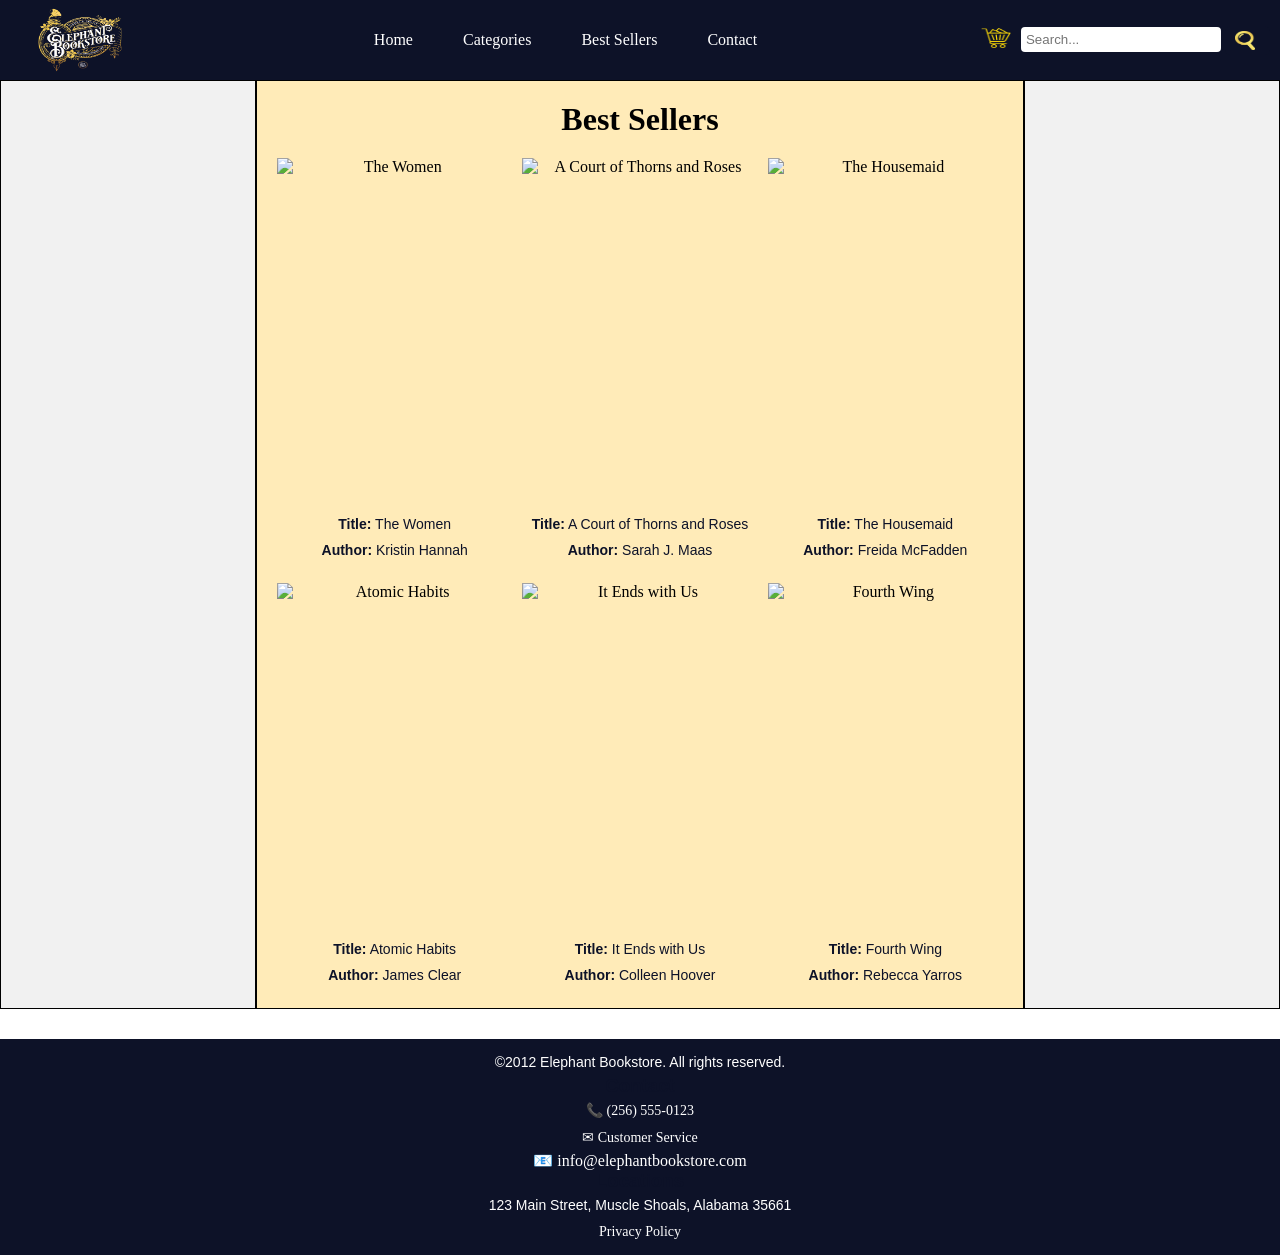
==== Best Sellers/index.html @ 0eb8ee9d "Changes made for multiple issues, #18 and #19" ====
<!doctype html>
<html lang="en">
  <head>
    <meta charset="UTF-8" />
    <meta name="viewport" content="width=device-width, initial-scale=1.0" />
    <link rel="stylesheet" href="css/Templates.css" />
    <title>Best Sellers - Elephant Bookstore</title>
  </head>
  <body>
    <nav class="navbar">
      <img
        src="imgs/elephantBookstoreLogo.jpg"
        alt="Elephant Bookstore Logo"
        class="logo"
      />

      <div class="nav-links">
        <a href="../index.html">Home</a>
        <a href="../Categories/categories.html">Categories</a>
        <a href="index.html">Best Sellers</a>
        <a href="../Contact/Contact.html">Contact</a>
      </div>

      <!--Cart here-->
      <a href="./Cart/Cart.html">
        <img src="imgs/Cart.png" alt="carticon" class="cart" />
      </a>

      <!--Search Container and Icon-->
      <div class="search-container">
        <input type="text" placeholder="Search..." />
        <button type="submit" class="submit">
          <img
            src="imgs/vecteezy_gold-search-icon_11947139.png"
            alt="search-icon"
            class="search-icon"
          />
        </button>
      </div>
    </nav>

    <!--Columns grid start-->
    <div class="grid-container">

      <!--Column 1-->
      <div class="column1"></div>

      <!--Column 2-->
      <div class="column2">
        <h1>Best Sellers</h1>

        <!-- Row 1 -->
        <div class="book-row-grid">

          <div class="book1">
            <!-- The Women by Kristin Hannah (OL cover via ISBN) -->
            <img
              src="https://covers.openlibrary.org/b/isbn/9781250178602-M.jpg"
              alt="The Women"
              class="sub-img"
            />
            <p class="navy-p-text"><strong>Title:</strong> The Women</p>
            <p class="navy-p-text"><strong>Author:</strong> Kristin Hannah</p>
          </div>

          <div class="book2">
            <!-- A Court of Thorns and Roses by Sarah J. Maas -->
            <img
              src="https://covers.openlibrary.org/b/isbn/9781635575569-M.jpg"
              alt="A Court of Thorns and Roses"
              class="sub-img"
            />
            <p class="navy-p-text"><strong>Title:</strong> A Court of Thorns and Roses</p>
            <p class="navy-p-text"><strong>Author:</strong> Sarah J. Maas</p>
          </div>

          <div class="book3">
            <!-- The Housemaid by Freida McFadden -->
            <img
              src="https://covers.openlibrary.org/b/isbn/9781538742570-M.jpg"
              alt="The Housemaid"
              class="sub-img"
            />
            <p class="navy-p-text"><strong>Title:</strong> The Housemaid</p>
            <p class="navy-p-text"><strong>Author:</strong> Freida McFadden</p>
          </div>

        </div>

        <!-- Row 2 -->
        <div class="book-row-grid">

          <div class="book1">
            <!-- Atomic Habits by James Clear -->
            <img
              src="https://covers.openlibrary.org/b/isbn/9780735211292-M.jpg"
              alt="Atomic Habits"
              class="sub-img"
            />
            <p class="navy-p-text"><strong>Title:</strong> Atomic Habits</p>
            <p class="navy-p-text"><strong>Author:</strong> James Clear</p>
          </div>

          <div class="book2">
            <!-- It Ends with Us by Colleen Hoover -->
            <img
              src="https://covers.openlibrary.org/b/isbn/9781501110368-M.jpg"
              alt="It Ends with Us"
              class="sub-img"
            />
            <p class="navy-p-text"><strong>Title:</strong> It Ends with Us</p>
            <p class="navy-p-text"><strong>Author:</strong> Colleen Hoover</p>
          </div>

          <div class="book3">
            <!-- Fourth Wing by Rebecca Yarros -->
            <img
              src="https://covers.openlibrary.org/b/isbn/9781649374042-M.jpg"
              alt="Fourth Wing"
              class="sub-img"
            />
            <p class="navy-p-text"><strong>Title:</strong> Fourth Wing</p>
            <p class="navy-p-text"><strong>Author:</strong> Rebecca Yarros</p>
          </div>

        </div>
      </div>

      <!--Column 3-->
      <div class="column3"></div>

    </div>
    <!--Columns End-->

    <footer>
      <p class="white-p-text">
        &copy;2012 Elephant Bookstore. All rights reserved.
      </p>

      <h3>Contact</h3>
      <p class="white-p-text">
        <a href="tel:+12565550123">📞 (256) 555-0123</a>
      </p>
      <p class="white-p-text">
        <a href="mailto:support@elephantbookstore.com">✉ Customer Service</a>
      </p>
      <p>
        <a href="mailto:info@elephantbookstore.com">📧 info@elephantbookstore.com</a>
      </p>

      <h3>Locations</h3>
      <p class="white-p-text">123 Main Street, Muscle Shoals, Alabama 35661</p>

      <p class="white-p-text"><a href="#">Privacy Policy</a></p>
    </footer>
  </body>
</html>
---- Best Sellers/css/Templates.css ----
/* Default styles for better consistency across browsers: */
* {
  margin: 0;
  padding: 0;
  box-sizing: border-box;
}

/* Elephant bookstore logo styling: */
.logo {
  width: 140px;
  height: 70px;
}

nav {
  display: flex;
  justify-content: space-between;
  align-items: center;
  padding: 5px 10px;
  background-color: #0d1228;
}

a {
  color: white;
  text-decoration: none;
  font-family: "Times New Roman", Times, serif;
}

/* Navigation links styling: */
.nav-links {
  display: flex; /* Aligns the links in a row */
  gap: 50px; /* Adds equal space between each link */
  list-style: none; /* Removes bullet points if you used a <ul> */
  margin: 0 auto; /* Optional: This pushes the links to the center of the nav */
}

input {
  padding: 5px;
  border: none;
  border-radius: 4px;
  width: 200px;
  vertical-align: middle; /* Add this */
}

.cart {
 padding-right: 10px;
 width: 40px;
 height: 20px;
}

/* Gold color search icon png styling: */
.search-icon {
  width: 20px; /* Note: Your screenshot shows 20px, check for typos! */
  height: 19px;
  margin-left: 5px;
  margin-right: 10px;
  cursor: pointer;
  vertical-align: middle; /* Add this */
}

/* Styling for the search bar's submit button:*/
.submit {
  padding: 5px 5px;
  background-color: #0d1228;
  color: white;
  border: none;
  border-radius: 5px;
  cursor: pointer;
}

header {
  background-image: url("../imgs/blueBookBanner.png");
  background-size: cover;
  height: 550px;
  display: flex;
  flex-direction: column; /* This stacks the H1 and Button vertically */
  justify-content: center;
  align-items: center;
  gap: 20px; /* This creates the specific "break" or space between them */
}

.title {
  font-family: "Times New Roman", Times, serif;
  font-size: 150px;
  color: #ffffff;
  padding-bottom: 20px;
  text-shadow: 2px 2px 10px rgb(255, 218, 117); /* Adds a subtle shadow for better readability */
}

/* Styling for the browse button: */
.browse {
  padding: 10px 10px;
  background-color: #ffffff;
  color: #0d1228;
  border: none;
  border-radius: 5px;
  cursor: pointer;
  font-size: 16px;
}

/* Hover effect for the browse button: */
.browse:hover {
  background-color: #b5b5b5;
  color: #080b19;
  border-color: gold;
}

/* Fade in and up animation on title and browse button */
@keyframes fadeInUp {
  from {
    opacity: 0;
    transform: translate3d(0, 40px, 0); /* Starts 40px lower */
  }
  to {
    opacity: 1;
    transform: translate3d(0, 0, 0); /* Ends at its original spot */
  }
}

/* Apply to the Title and Button */
.fade-in-up {
  animation: fadeInUp 1s ease-out both;
}

/* Delays the button slightly so the title appears first */
.delay-1 {
  animation-delay: 0.5s;
}

/* 3 by 1 grid container with 3 columns: Story, Librarian's Choice, News & Events:  */
.grid-container {
  display: grid;
  grid-template-columns: 1fr 3fr 1fr;
  gap: 0px;
}

/* Styling for each column: */
.column1,
.column2,
.column3 {
  background-color: #f1f1f1;
  border: 1px solid black;
  padding: 20px;
  text-align: center;
}

h2 {
  font-family: "Times New Roman", Times, serif;
  padding-bottom: 10px;
  padding-top: 10px;
  color: #0d1228;
}

h3 {
  font-family: Arial, Helvetica, sans-serif;
  color: #0d1228;
}

.gold-p-text {
  font-family: Arial, Helvetica, sans-serif;
  font-size: 14px;
  padding: 10px;
  color: #be852c;
}

/* Specific styling for the tattered reads librarian's choice banner: */
.librarians-choice {
  width: 100%;
  height: 250px;
  border-radius: 10px;
}

.news-events-img {
  width: 330px;
  height: 250px;
  border-radius: 10px;
}

/* Container for the 3 images */
.book-row-grid {
  display: grid;
  grid-template-columns: repeat(3, 1fr); /* Creates 3 equal columns */
  gap: 10px; /* Space between the images */
  width: 100%;
  margin-top: 15px;
}

/* Styling for the individual small images */
.sub-img {
  width: 100%;
  height: auto; /* Maintains aspect ratio */
  aspect-ratio: 2 / 3; /* Standard book cover shape */
  object-fit: cover; /* Crops the image to fill the box without stretching */
  display: block; /* Removes extra space at the bottom of images */
}

/* Ensure Column 2 stacks everything correctly */
.column2 {
  display: flex;
  flex-direction: column;
  align-items: center;
  justify-content: center;
  background-color: #ffebb8;
}

.book-row-grid {
  justify-content: center;
  margin-top: 20px; /* Add some space between the header and the images */
}

.navy-p-text {
  font-family: Arial, Helvetica, sans-serif;
  font-size: 14px;
  padding: 5px;
  color: #0d1228;
}

.white-p-text {
  font-family: Arial, Helvetica, sans-serif;
  font-size: 14px;
  padding: 5px;
  color: white;
}

footer {
  background-color: #0d1228;
  color: white;
  text-align: center;
  padding: 10px; /* Increased padding for better visibility */
  width: 100%; /* Ensure it spans the whole page */
  margin-top: 30px; /* Space it away from the content above */
  justify-content: space-evenly; /* Center the text horizontally */
}
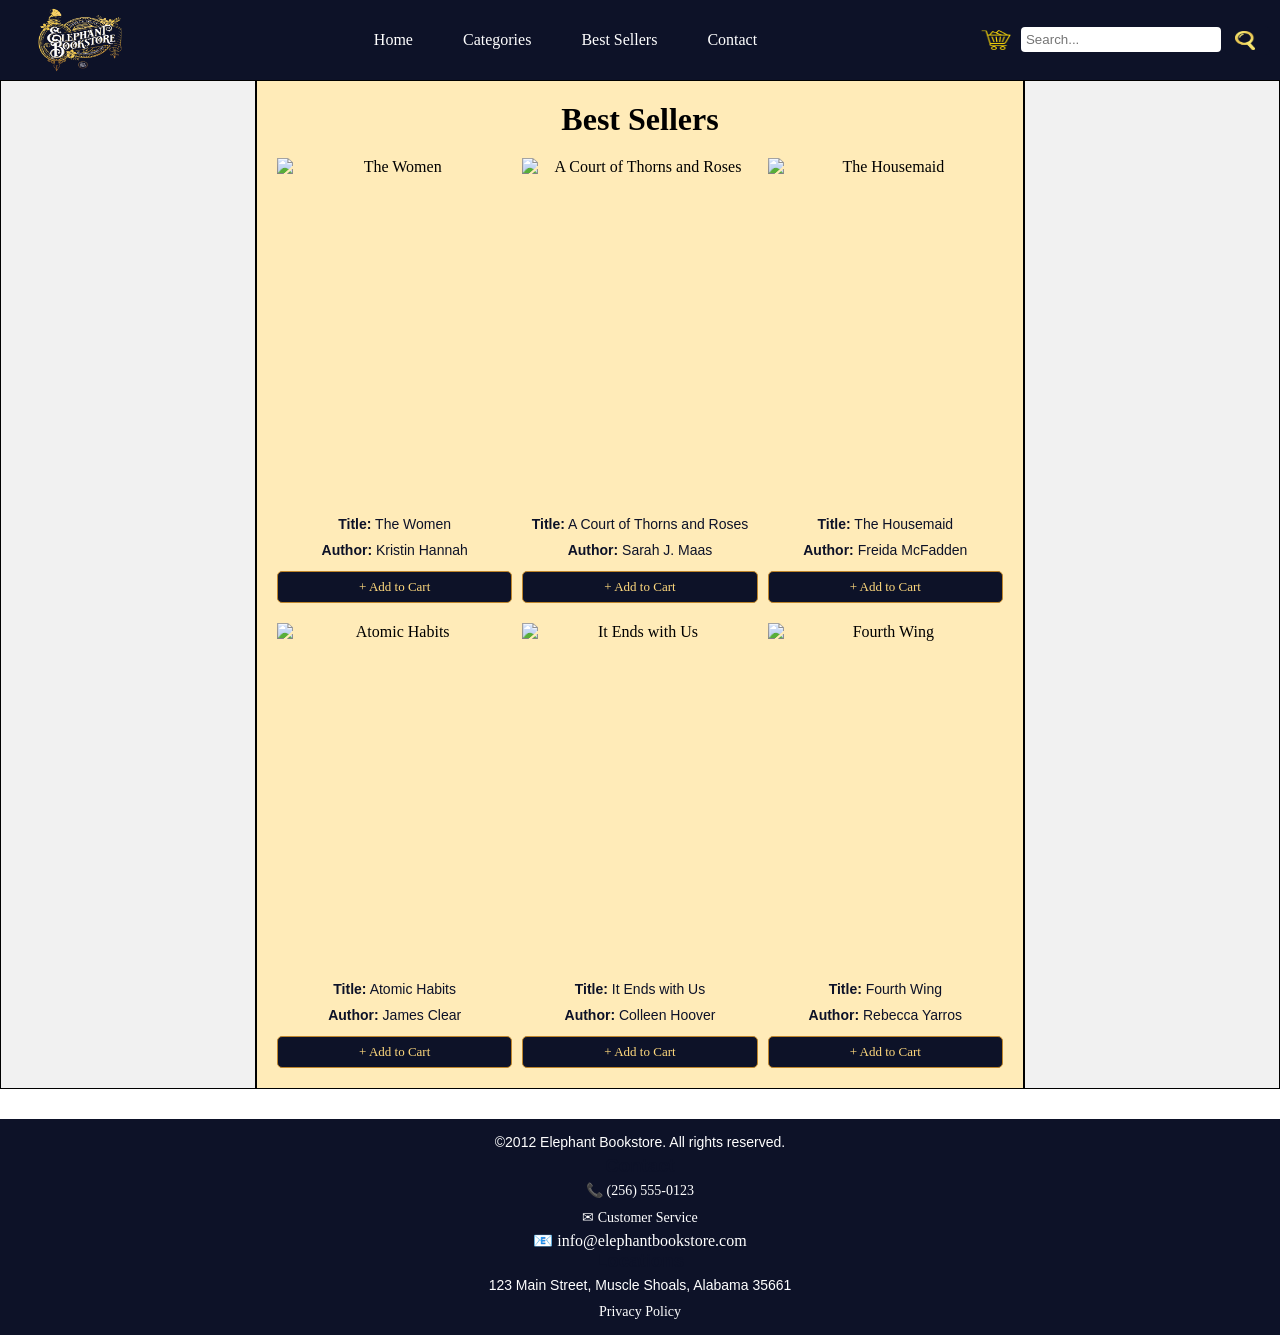
==== commit b03ba900: "Cart function implemented and Best Sellers page finished. closes #5 and #4" ====
--- a/Best Sellers/index.html
+++ b/Best Sellers/index.html
@@ -5,153 +5,159 @@
     <meta name="viewport" content="width=device-width, initial-scale=1.0" />
     <link rel="stylesheet" href="css/Templates.css" />
     <title>Best Sellers - Elephant Bookstore</title>
+    <style>
+      /* Cart badge */
+      .cart-icon-wrap { position: relative; display: inline-flex; align-items: center; }
+      .cart-badge {
+        position: absolute; top: -6px; right: 4px;
+        background: #be852c; color: #fff;
+        font-size: 11px; font-weight: 700;
+        width: 18px; height: 18px; border-radius: 50%;
+        display: none; align-items: center; justify-content: center;
+        font-family: Arial, sans-serif;
+      }
+ 
+      /* Add to Cart button */
+      .add-to-cart-btn {
+        margin-top: 8px;
+        padding: 7px 14px;
+        background: #0d1228;
+        color: #ffd97d;
+        border: 1px solid #be852c;
+        border-radius: 5px;
+        font-family: "Times New Roman", serif;
+        font-size: 13px;
+        cursor: pointer;
+        transition: background .2s, color .2s, transform .15s;
+        width: 100%;
+      }
+      .add-to-cart-btn:hover {
+        background: #be852c;
+        color: #fff;
+        transform: translateY(-1px);
+      }
+      .add-to-cart-btn:active { transform: scale(.97); }
+ 
+      /* Book cell tidy-up */
+      .book1, .book2, .book3 {
+        display: flex; flex-direction: column; align-items: center;
+      }
+    </style>
   </head>
   <body>
     <nav class="navbar">
-      <img
-        src="imgs/elephantBookstoreLogo.jpg"
-        alt="Elephant Bookstore Logo"
-        class="logo"
-      />
-
+      <img src="imgs/elephantBookstoreLogo.jpg" alt="Elephant Bookstore Logo" class="logo" />
+ 
       <div class="nav-links">
         <a href="../index.html">Home</a>
         <a href="../Categories/categories.html">Categories</a>
         <a href="index.html">Best Sellers</a>
         <a href="../Contact/Contact.html">Contact</a>
       </div>
-
-      <!--Cart here-->
-      <a href="./Cart/Cart.html">
+ 
+      <!-- Cart icon with live badge -->
+      <a href="../Cart/Cart.html" class="cart-icon-wrap">
         <img src="imgs/Cart.png" alt="carticon" class="cart" />
+        <span id="cart-badge" class="cart-badge">0</span>
       </a>
-
-      <!--Search Container and Icon-->
+ 
       <div class="search-container">
         <input type="text" placeholder="Search..." />
         <button type="submit" class="submit">
-          <img
-            src="imgs/vecteezy_gold-search-icon_11947139.png"
-            alt="search-icon"
-            class="search-icon"
-          />
+          <img src="imgs/vecteezy_gold-search-icon_11947139.png" alt="search-icon" class="search-icon" />
         </button>
       </div>
     </nav>
-
-    <!--Columns grid start-->
+ 
+    <!-- Columns grid -->
     <div class="grid-container">
-
-      <!--Column 1-->
       <div class="column1"></div>
-
-      <!--Column 2-->
+ 
       <div class="column2">
         <h1>Best Sellers</h1>
-
+ 
         <!-- Row 1 -->
         <div class="book-row-grid">
-
           <div class="book1">
-            <!-- The Women by Kristin Hannah (OL cover via ISBN) -->
-            <img
-              src="https://covers.openlibrary.org/b/isbn/9781250178602-M.jpg"
-              alt="The Women"
-              class="sub-img"
-            />
+            <img src="https://covers.openlibrary.org/b/isbn/9781250178602-M.jpg" alt="The Women" class="sub-img" />
             <p class="navy-p-text"><strong>Title:</strong> The Women</p>
             <p class="navy-p-text"><strong>Author:</strong> Kristin Hannah</p>
+            <button class="add-to-cart-btn" onclick="addToCart({
+              id:'the-women', title:'The Women', author:'Kristin Hannah',
+              cover:'https://covers.openlibrary.org/b/isbn/9781250178602-M.jpg'
+            })">+ Add to Cart</button>
           </div>
-
+ 
           <div class="book2">
-            <!-- A Court of Thorns and Roses by Sarah J. Maas -->
-            <img
-              src="https://covers.openlibrary.org/b/isbn/9781635575569-M.jpg"
-              alt="A Court of Thorns and Roses"
-              class="sub-img"
-            />
+            <img src="https://covers.openlibrary.org/b/isbn/9781635575569-M.jpg" alt="A Court of Thorns and Roses" class="sub-img" />
             <p class="navy-p-text"><strong>Title:</strong> A Court of Thorns and Roses</p>
             <p class="navy-p-text"><strong>Author:</strong> Sarah J. Maas</p>
+            <button class="add-to-cart-btn" onclick="addToCart({
+              id:'acotar', title:'A Court of Thorns and Roses', author:'Sarah J. Maas',
+              cover:'https://covers.openlibrary.org/b/isbn/9781635575569-M.jpg'
+            })">+ Add to Cart</button>
           </div>
-
+ 
           <div class="book3">
-            <!-- The Housemaid by Freida McFadden -->
-            <img
-              src="https://covers.openlibrary.org/b/isbn/9781538742570-M.jpg"
-              alt="The Housemaid"
-              class="sub-img"
-            />
+            <img src="https://covers.openlibrary.org/b/isbn/9781538742570-M.jpg" alt="The Housemaid" class="sub-img" />
             <p class="navy-p-text"><strong>Title:</strong> The Housemaid</p>
             <p class="navy-p-text"><strong>Author:</strong> Freida McFadden</p>
+            <button class="add-to-cart-btn" onclick="addToCart({
+              id:'housemaid', title:'The Housemaid', author:'Freida McFadden',
+              cover:'https://covers.openlibrary.org/b/isbn/9781538742570-M.jpg'
+            })">+ Add to Cart</button>
           </div>
-
         </div>
-
+ 
         <!-- Row 2 -->
         <div class="book-row-grid">
-
           <div class="book1">
-            <!-- Atomic Habits by James Clear -->
-            <img
-              src="https://covers.openlibrary.org/b/isbn/9780735211292-M.jpg"
-              alt="Atomic Habits"
-              class="sub-img"
-            />
+            <img src="https://covers.openlibrary.org/b/isbn/9780735211292-M.jpg" alt="Atomic Habits" class="sub-img" />
             <p class="navy-p-text"><strong>Title:</strong> Atomic Habits</p>
             <p class="navy-p-text"><strong>Author:</strong> James Clear</p>
+            <button class="add-to-cart-btn" onclick="addToCart({
+              id:'atomic-habits', title:'Atomic Habits', author:'James Clear',
+              cover:'https://covers.openlibrary.org/b/isbn/9780735211292-M.jpg'
+            })">+ Add to Cart</button>
           </div>
-
+ 
           <div class="book2">
-            <!-- It Ends with Us by Colleen Hoover -->
-            <img
-              src="https://covers.openlibrary.org/b/isbn/9781501110368-M.jpg"
-              alt="It Ends with Us"
-              class="sub-img"
-            />
+            <img src="https://covers.openlibrary.org/b/isbn/9781501110368-M.jpg" alt="It Ends with Us" class="sub-img" />
             <p class="navy-p-text"><strong>Title:</strong> It Ends with Us</p>
             <p class="navy-p-text"><strong>Author:</strong> Colleen Hoover</p>
+            <button class="add-to-cart-btn" onclick="addToCart({
+              id:'it-ends-with-us', title:'It Ends with Us', author:'Colleen Hoover',
+              cover:'https://covers.openlibrary.org/b/isbn/9781501110368-M.jpg'
+            })">+ Add to Cart</button>
           </div>
-
+ 
           <div class="book3">
-            <!-- Fourth Wing by Rebecca Yarros -->
-            <img
-              src="https://covers.openlibrary.org/b/isbn/9781649374042-M.jpg"
-              alt="Fourth Wing"
-              class="sub-img"
-            />
+            <img src="https://covers.openlibrary.org/b/isbn/9781649374042-M.jpg" alt="Fourth Wing" class="sub-img" />
             <p class="navy-p-text"><strong>Title:</strong> Fourth Wing</p>
             <p class="navy-p-text"><strong>Author:</strong> Rebecca Yarros</p>
+            <button class="add-to-cart-btn" onclick="addToCart({
+              id:'fourth-wing', title:'Fourth Wing', author:'Rebecca Yarros',
+              cover:'https://covers.openlibrary.org/b/isbn/9781649374042-M.jpg'
+            })">+ Add to Cart</button>
           </div>
-
         </div>
       </div>
-
-      <!--Column 3-->
+ 
       <div class="column3"></div>
-
     </div>
-    <!--Columns End-->
-
+ 
     <footer>
-      <p class="white-p-text">
-        &copy;2012 Elephant Bookstore. All rights reserved.
-      </p>
-
+      <p class="white-p-text">&copy;2012 Elephant Bookstore. All rights reserved.</p>
       <h3>Contact</h3>
-      <p class="white-p-text">
-        <a href="tel:+12565550123">📞 (256) 555-0123</a>
-      </p>
-      <p class="white-p-text">
-        <a href="mailto:support@elephantbookstore.com">✉ Customer Service</a>
-      </p>
-      <p>
-        <a href="mailto:info@elephantbookstore.com">📧 info@elephantbookstore.com</a>
-      </p>
-
+      <p class="white-p-text"><a href="tel:+12565550123">📞 (256) 555-0123</a></p>
+      <p class="white-p-text"><a href="mailto:support@elephantbookstore.com">✉ Customer Service</a></p>
+      <p><a href="mailto:info@elephantbookstore.com">📧 info@elephantbookstore.com</a></p>
       <h3>Locations</h3>
       <p class="white-p-text">123 Main Street, Muscle Shoals, Alabama 35661</p>
-
       <p class="white-p-text"><a href="#">Privacy Policy</a></p>
     </footer>
+ 
+    <!-- Shared cart logic (adjust path if needed) -->
+    <script src="../cart.js"></script>
   </body>
 </html>
